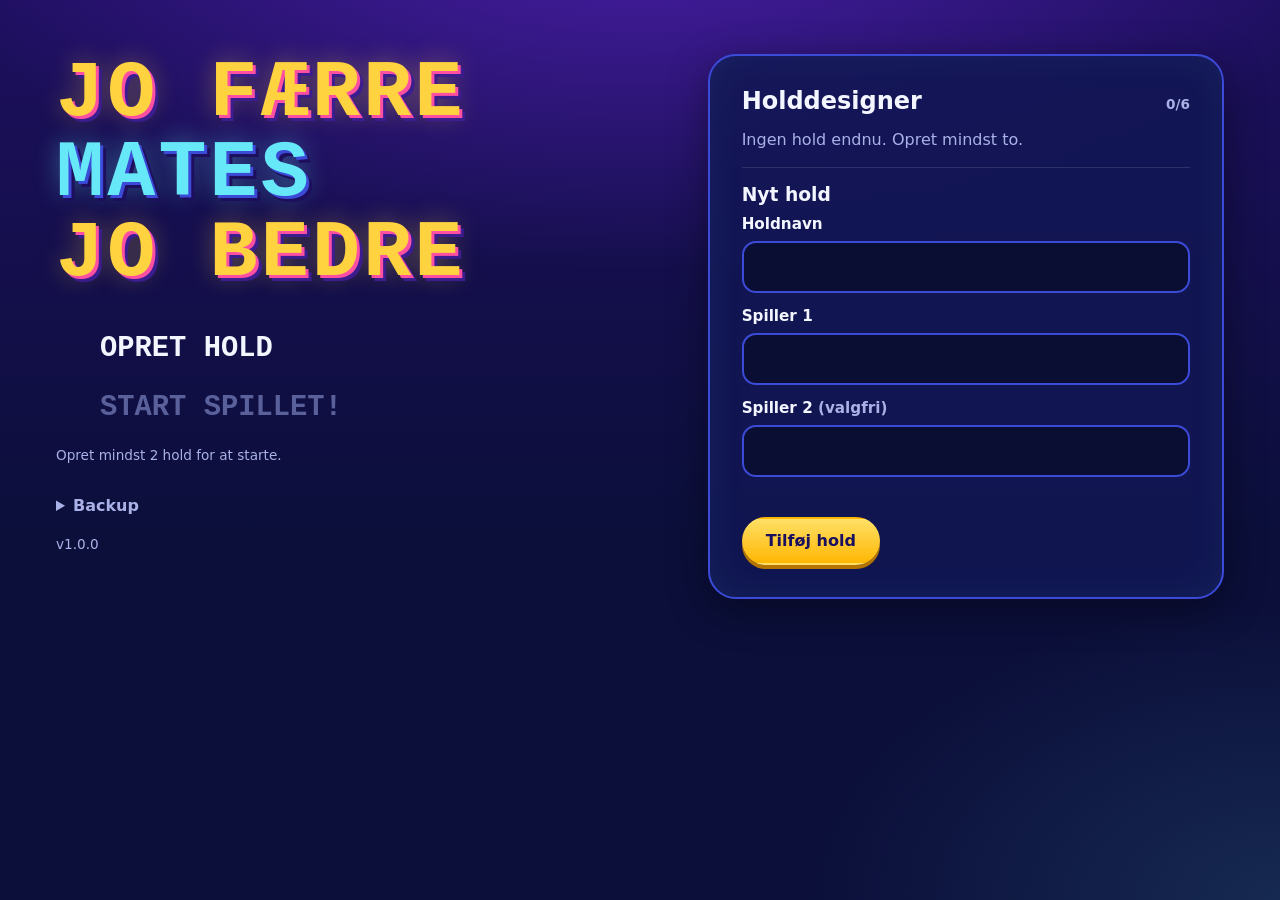
==== index.html @ ad21239d "Fase 3-6: countdown, UI, Head-to-Head og backup-struktur (v1.0.0) - countdown.js: animeret søjle med" ====
<!doctype html>
<html lang="da">
<head>
  <meta charset="utf-8">
  <meta name="viewport" content="width=device-width, initial-scale=1, viewport-fit=cover">
  <meta name="theme-color" content="#0b0f3a">
  <meta name="description" content="Jo Færre Mates jo Bedre — en dansk fan-udgave af Pointless til vennegruppen.">
  <title>Jo Færre Mates jo Bedre</title>
  <link rel="icon" href="data:image/svg+xml,%3Csvg xmlns='http://www.w3.org/2000/svg' viewBox='0 0 64 64'%3E%3Crect x='20' y='4' width='24' height='56' rx='12' fill='%230b0f3a' stroke='%2367e8f9' stroke-width='4'/%3E%3Crect x='26' y='30' width='12' height='4' fill='%2367e8f9'/%3E%3Crect x='26' y='38' width='12' height='4' fill='%2367e8f9'/%3E%3Crect x='26' y='46' width='12' height='4' fill='%2367e8f9'/%3E%3C/svg%3E">
  <link rel="stylesheet" href="css/style.css">
</head>
<body>
  <main id="app">
    <noscript><p class="fatal">Spillet kræver JavaScript.</p></noscript>
  </main>

  <!-- Fast rækkefølge, ét globalt namespace (window.JFM). Ingen ES modules, så filen virker via file://. -->
  <script src="data/questions.js"></script>
  <script src="js/matcher.js"></script>
  <script src="js/game-engine.js"></script>
  <script src="js/store.js"></script>
  <script src="js/countdown.js"></script>
  <script src="js/screens.js"></script>
  <script src="js/app.js"></script>
</body>
</html>
---- css/style.css ----
/* Jo Færre Mates jo Bedre — retro-arkade inspireret af Pointless-studiet */

:root {
  --bg: #0b0f3a;
  --bg-2: #1d0f5e;
  --panel: rgba(18, 22, 84, 0.88);
  --panel-border: #3b4bd8;
  --accent: #67e8f9;
  --gold: #ffd23f;
  --pink: #ff4fa3;
  --danger: #ff3b5c;
  --text: #f4f6ff;
  --muted: #a9b1e6;
  --mono: "Courier New", ui-monospace, "Cascadia Mono", Menlo, monospace;
  --sans: system-ui, -apple-system, "Segoe UI", Roboto, Arial, sans-serif;
  --radius: 28px;
}

* { box-sizing: border-box; }

html { -webkit-text-size-adjust: 100%; }

body {
  margin: 0;
  min-height: 100vh;
  min-height: 100dvh;
  color: var(--text);
  font-family: var(--sans);
  line-height: 1.45;
  background:
    radial-gradient(1200px 600px at 50% -10%, rgba(123, 47, 247, 0.45), transparent 60%),
    radial-gradient(800px 500px at 100% 100%, rgba(103, 232, 249, 0.12), transparent 60%),
    linear-gradient(180deg, var(--bg-2), var(--bg) 60%);
  background-attachment: fixed;
}

h1, h2, h3 { line-height: 1.15; }
h2 { margin: 0 0 12px; }
h3 { margin: 0 0 8px; }
p { margin: 0; }

.muted { color: var(--muted); }
.small { font-size: 0.85rem; }
.row { display: flex; gap: 10px; flex-wrap: wrap; align-items: center; }
.center-row { justify-content: center; }
.big-text { font-size: clamp(1.2rem, 3vw, 1.6rem); }
.fatal { padding: 32px; text-align: center; font-size: 1.2rem; }

.visually-hidden {
  position: absolute !important;
  width: 1px; height: 1px;
  overflow: hidden;
  clip: rect(0 0 0 0);
  white-space: nowrap;
}

:focus-visible { outline: 3px solid var(--gold); outline-offset: 3px; }

/* ---------- Skærme ---------- */

.screen {
  min-height: 100vh;
  min-height: 100dvh;
  max-width: 1200px;
  margin: 0 auto;
  padding: max(16px, env(safe-area-inset-top)) max(16px, env(safe-area-inset-right)) max(16px, env(safe-area-inset-bottom)) max(16px, env(safe-area-inset-left));
  display: flex;
  flex-direction: column;
  gap: 16px;
}

.screen.center {
  justify-content: center;
  align-items: center;
  text-align: center;
  gap: 18px;
}

.panel {
  background: var(--panel);
  border: 2px solid var(--panel-border);
  border-radius: var(--radius);
  padding: clamp(16px, 3vw, 32px);
  box-shadow: 0 10px 40px rgba(0, 0, 0, 0.4), inset 0 0 40px rgba(103, 232, 249, 0.06);
}

/* ---------- Knapper og felter ---------- */

.btn {
  font: 700 1rem var(--sans);
  border-radius: 999px;
  padding: 12px 22px;
  min-height: 48px;
  border: 2px solid transparent;
  cursor: pointer;
  color: var(--text);
  background: transparent;
  transition: transform 0.08s ease, filter 0.15s ease, background 0.15s ease;
  touch-action: manipulation;
}
.btn:hover { filter: brightness(1.1); }
.btn:active { transform: translateY(2px); }
.btn:disabled { opacity: 0.45; cursor: not-allowed; }

.btn-primary {
  background: linear-gradient(180deg, #ffe066, #ffb703);
  color: #1a1060;
  box-shadow: 0 4px 0 #b37400;
}
.btn-primary:active { box-shadow: 0 2px 0 #b37400; }
.btn-ghost { border-color: rgba(255, 255, 255, 0.25); }
.btn-danger { color: #ff9fb1; border-color: rgba(255, 59, 92, 0.5); }
.btn-big { font-size: 1.25rem; padding: 16px 34px; min-height: 60px; }
.btn-small { min-height: 36px; padding: 6px 14px; font-size: 0.9rem; }
.btn-toggle { background: rgba(255, 255, 255, 0.08); border-color: rgba(255, 255, 255, 0.2); }
.btn-toggle.on { background: var(--accent); color: var(--bg); border-color: var(--accent); }

label { display: block; margin-bottom: 12px; font-weight: 600; font-size: 0.95rem; }
label input { margin-top: 6px; }

input {
  width: 100%;
  font: 1.1rem var(--sans);
  padding: 12px 16px;
  min-height: 52px;
  border-radius: 14px;
  border: 2px solid var(--panel-border);
  background: #0a0e33;
  color: var(--text);
}
input:focus { outline: none; border-color: var(--accent); box-shadow: 0 0 0 3px rgba(103, 232, 249, 0.25); }

/* ---------- Startskærm ---------- */

.start {
  display: grid;
  grid-template-columns: 1.2fr 1fr;
  gap: 32px;
  align-items: start;
  padding-top: max(6vh, 16px);
}

.arcade-title {
  margin: 0;
  display: flex;
  flex-direction: column;
  font: 900 clamp(2.4rem, 7vw, 5rem) / 1 var(--mono);
  letter-spacing: 0.04em;
  text-transform: uppercase;
  color: var(--gold);
  text-shadow: 3px 3px 0 var(--pink), 6px 6px 0 #3b1d8f, 0 0 24px rgba(255, 210, 63, 0.35);
  animation: arcade-blink 1.6s steps(1, end) infinite;
}
.arcade-title span:nth-child(2) { color: var(--accent); text-shadow: 3px 3px 0 #3b4bd8, 6px 6px 0 #1d0f5e, 0 0 24px rgba(103, 232, 249, 0.4); }
.arcade-title.small-title { font-size: clamp(2rem, 6vw, 3.6rem); align-items: center; }

@keyframes arcade-blink {
  0%, 84% { opacity: 1; }
  85%, 100% { opacity: 0.15; }
}

.menu { display: flex; flex-direction: column; gap: 6px; margin: 28px 0 12px; }

.menu-item {
  position: relative;
  background: none;
  border: none;
  color: var(--text);
  font: 900 clamp(1.25rem, 3vw, 1.8rem) var(--mono);
  text-transform: uppercase;
  text-align: left;
  padding: 10px 10px 10px 44px;
  cursor: pointer;
  border-radius: 12px;
}
.menu-item::before {
  content: "▶";
  position: absolute;
  left: 12px;
  color: var(--gold);
  opacity: 0;
}
.menu-item:hover:not(:disabled),
.menu-item:focus-visible { color: var(--gold); outline: none; background: rgba(255, 255, 255, 0.04); }
.menu-item:hover:not(:disabled)::before,
.menu-item:focus-visible::before { opacity: 1; animation: arcade-blink 0.8s steps(1, end) infinite; }
.menu-item:disabled { color: #59609a; cursor: not-allowed; }

.notice {
  margin-top: 12px;
  background: rgba(103, 232, 249, 0.12);
  border: 1px solid var(--accent);
  padding: 8px 12px;
  border-radius: 10px;
}

.backup-tools { margin-top: 28px; }
.backup-tools summary { cursor: pointer; color: var(--muted); font-weight: 600; }
.backup-tools p { margin: 8px 0; }
.version { margin-top: 18px; }

.designer h2 { display: flex; justify-content: space-between; align-items: baseline; }
.team-list { list-style: none; padding: 0; margin: 0 0 16px; display: flex; flex-direction: column; gap: 8px; }
.team-row {
  display: flex;
  justify-content: space-between;
  align-items: center;
  gap: 10px;
  flex-wrap: wrap;
  padding: 10px 14px;
  border-radius: 14px;
  background: rgba(255, 255, 255, 0.05);
}
.team-row.eliminated { opacity: 0.5; }
.team-row-actions { display: flex; gap: 6px; }
.team-form { border-top: 1px solid rgba(255, 255, 255, 0.12); padding-top: 16px; }
.form-error { color: #ff9fb1; font-weight: 700; min-height: 1.2em; margin-bottom: 8px; }

/* ---------- Spilskærm ---------- */

.topbar { display: flex; align-items: center; justify-content: space-between; gap: 12px; }
.topbar-label {
  flex: 1;
  text-align: center;
  font: 900 1rem var(--mono);
  letter-spacing: 0.08em;
  text-transform: uppercase;
  color: var(--accent);
}
.topbar-brand { font: 900 1rem var(--mono); color: var(--gold); }

.game-main {
  display: grid;
  grid-template-columns: 130px 1fr;
  gap: 20px;
  flex: 1;
}
.game-main.no-cd { grid-template-columns: 1fr; }

.game-panel { display: flex; flex-direction: column; gap: 14px; justify-content: center; }
.no-cd .game-panel > p { text-align: center; max-width: 62ch; margin: 0 auto; }

.q-pill {
  align-self: center;
  text-align: center;
  padding: 10px 26px;
  border-radius: 999px;
  border: 2px solid rgba(255, 255, 255, 0.4);
  background: linear-gradient(90deg, #7b2ff7, #3b4bd8);
  font: 900 clamp(1rem, 2.4vw, 1.5rem) var(--mono);
  letter-spacing: 0.04em;
  box-shadow: 0 6px 20px rgba(123, 47, 247, 0.4);
}
.q-instruction { text-align: center; font-size: clamp(1rem, 2vw, 1.25rem); color: #dfe4ff; max-width: 62ch; margin: 0 auto; }
.turn-label { text-align: center; color: var(--muted); }
.turn-label strong { color: var(--text); }

.answer-form { display: flex; gap: 12px; }
.answer-form input { flex: 1; font-size: 1.25rem; min-height: 60px; }

.feedback {
  background: rgba(255, 210, 63, 0.15);
  border: 2px solid var(--gold);
  color: var(--gold);
  padding: 10px 16px;
  border-radius: 12px;
  font-weight: 700;
  text-align: center;
  animation: shake 0.35s;
}

.small-heading { font-size: 0.85rem; letter-spacing: 0.1em; text-transform: uppercase; color: var(--muted); margin: 8px 0 4px; }

.chips { list-style: none; display: flex; flex-wrap: wrap; gap: 8px; padding: 0; margin: 0; }
.chip {
  display: inline-block;
  background: rgba(103, 232, 249, 0.12);
  border: 1px solid rgba(103, 232, 249, 0.4);
  border-radius: 999px;
  padding: 4px 12px;
  font-size: 0.9rem;
}
.chip b { color: var(--accent); }
.chip-wrong { border-color: rgba(255, 59, 92, 0.6); background: rgba(255, 59, 92, 0.1); }
.chip-wrong b { color: var(--danger); }

/* Reveal og resultater */
.reveal-body { display: flex; flex-direction: column; gap: 10px; align-items: center; text-align: center; min-height: 160px; justify-content: center; }
.result-waiting { font-size: 1.4rem; }
.result { font: 900 clamp(2rem, 6vw, 3.5rem) / 1.1 var(--mono); color: var(--accent); text-align: center; }
.result-pointless { color: var(--gold); text-shadow: 3px 3px 0 var(--pink); animation: arcade-blink 0.6s steps(1, end) infinite; }
.result-wrong { color: var(--danger); }
.result-answer { font-size: 1.5rem; font-weight: 800; text-align: center; }
.game-panel > .btn, .reveal-body .btn { align-self: center; margin-top: 8px; }

/* Podier */
.podiums {
  list-style: none;
  display: grid;
  grid-template-columns: repeat(auto-fit, minmax(140px, 1fr));
  gap: 12px;
  padding: 0;
  margin: 0;
}
.podium {
  display: flex;
  flex-direction: column;
  align-items: center;
  gap: 2px;
  padding: 12px;
  text-align: center;
  border-radius: 18px 18px 6px 6px;
  border: 2px solid #4b3bd8;
  background: linear-gradient(180deg, #2a1a7a, #160f4d);
  transition: transform 0.2s ease, box-shadow 0.2s ease, opacity 0.2s ease;
}
.podium.active { border-color: var(--gold); box-shadow: 0 0 0 3px rgba(255, 210, 63, 0.35), 0 0 24px rgba(255, 210, 63, 0.35); transform: translateY(-4px); }
.podium.eliminated { opacity: 0.35; filter: grayscale(0.8); }
.podium.out { opacity: 1; filter: none; border-color: var(--danger); animation: shake 0.5s 2; }
.podium-name { font-weight: 800; word-break: break-word; }
.podium-players { font-size: 0.8rem; color: var(--muted); }
.podium-score { font: 900 2rem / 1.1 var(--mono); color: var(--accent); }
.podium-extra { font-size: 0.8rem; color: var(--gold); }
.podium-dots { display: flex; gap: 6px; margin-top: 4px; }
.dot { width: 14px; height: 14px; border-radius: 50%; border: 2px solid var(--gold); }
.dot.on { background: var(--gold); box-shadow: 0 0 10px var(--gold); }

/* Rundeintro */
.round-intro { display: flex; flex-direction: column; gap: 16px; margin: auto 0; }
.round-intro > .btn { align-self: center; }
.round-title {
  margin: 0;
  text-align: center;
  font: 900 clamp(2rem, 7vw, 4rem) var(--mono);
  color: var(--gold);
  text-shadow: 4px 4px 0 var(--pink);
}
.order-list { list-style: none; padding: 0; margin: 0; display: flex; flex-direction: column; gap: 10px; }
.order-row {
  display: flex;
  align-items: center;
  gap: 14px;
  flex-wrap: wrap;
  padding: 12px 16px;
  border-radius: 16px;
  background: rgba(255, 255, 255, 0.05);
}
.order-num {
  display: grid;
  place-items: center;
  width: 36px;
  height: 36px;
  flex: none;
  border-radius: 50%;
  background: var(--accent);
  color: var(--bg);
  font: 900 1.1rem var(--mono);
}
.order-team { flex: 1; display: flex; flex-direction: column; min-width: 120px; }
.choice { display: flex; gap: 8px; flex-wrap: wrap; }

/* Overlevering */
.handoff { background: radial-gradient(600px 400px at 50% 40%, rgba(255, 210, 63, 0.12), transparent 70%); }
.handoff-kicker, .intro-kicker { text-transform: uppercase; letter-spacing: 0.2em; color: var(--muted); font-weight: 700; }
.handoff-team {
  margin: 0;
  font: 900 clamp(2.4rem, 9vw, 5rem) / 1.05 var(--mono);
  color: var(--gold);
  text-shadow: 4px 4px 0 var(--pink);
  word-break: break-word;
}
.handoff-player { font-size: clamp(1.5rem, 5vw, 2.4rem); font-weight: 800; }

/* Opsummering */
.table-wrap { overflow-x: auto; }
.summary-table { width: 100%; border-collapse: collapse; }
.summary-table th, .summary-table td { padding: 8px 10px; text-align: left; border-bottom: 1px solid rgba(255, 255, 255, 0.1); vertical-align: middle; }
.summary-table td .chip { margin: 2px 0; }
.summary-table .num { text-align: right; font: 900 1.3rem var(--mono); color: var(--accent); }
.summary-cols { display: grid; grid-template-columns: 1fr 1fr; gap: 20px; }
.answer-list { margin: 0; padding-left: 1.3em; }
.answer-list li { margin: 2px 0; }
.answer-list b { color: var(--accent); }
.pointless-list { list-style: none; padding: 0; display: flex; flex-wrap: wrap; gap: 6px; }
.pointless-list li { background: rgba(255, 210, 63, 0.12); border: 1px solid rgba(255, 210, 63, 0.5); border-radius: 999px; padding: 2px 10px; }
.pointless-list li.muted { background: none; border: none; }

/* Head-to-Head */
.versus { display: flex; justify-content: center; align-items: center; gap: 18px; flex-wrap: wrap; font: 900 clamp(1.4rem, 4vw, 2.2rem) var(--mono); color: var(--accent); }
.versus .vs { color: var(--pink); font-size: 0.8em; }

/* Intro */
.intro-teams { list-style: none; padding: 0; margin: 0; display: flex; flex-wrap: wrap; justify-content: center; gap: 10px; }
.intro-team {
  padding: 8px 18px;
  border-radius: 999px;
  background: rgba(103, 232, 249, 0.12);
  border: 2px solid var(--accent);
  font-weight: 800;
  opacity: 0;
  animation: pop-in 0.45s ease forwards;
}
.intro .btn-primary { opacity: 0; animation: fade-up 0.5s ease forwards; }

/* Vinder */
.winner { position: relative; overflow: hidden; }
.winner-name {
  margin: 0;
  font: 900 clamp(2.5rem, 10vw, 6rem) / 1 var(--mono);
  color: var(--gold);
  text-shadow: 4px 4px 0 var(--pink), 8px 8px 0 #3b1d8f;
  animation: arcade-blink 1.2s steps(1, end) infinite;
  word-break: break-word;
}
.confetti { position: absolute; inset: 0; pointer-events: none; }
.confetti i {
  position: absolute;
  top: -20px;
  width: 10px;
  height: 16px;
  background: var(--gold);
  animation: fall 3.2s linear infinite;
}
.confetti i:nth-child(3n) { background: var(--accent); }
.confetti i:nth-child(3n+1) { background: var(--pink); }

/* ---------- Countdown-søjle ---------- */

.countdown-wrap { display: flex; justify-content: center; min-height: 440px; }

.cd { --level: 100; position: relative; width: 100%; max-width: 120px; min-height: 320px; display: flex; flex-direction: column; }
.cd-track {
  position: relative;
  flex: 1;
  border-radius: 60px;
  border: 4px solid #8fb8ff;
  background: linear-gradient(180deg, #0a1440, #060a2a);
  box-shadow: 0 0 24px rgba(103, 232, 249, 0.35), inset 0 0 20px rgba(0, 0, 0, 0.6);
  overflow: hidden;
}
.cd-stripes {
  position: absolute;
  inset: 22px 16px;
  display: flex;
  flex-direction: column;
  gap: 3px;
}
.cd-stripe {
  flex: 1;
  border-radius: 3px;
  background: linear-gradient(90deg, #3b82f6, #67e8f9 50%, #3b82f6);
  box-shadow: 0 0 6px rgba(103, 232, 249, 0.5);
  transition: opacity 0.08s linear;
}
.cd-stripe.off { opacity: 0.07; box-shadow: none; }

.cd-level {
  position: absolute;
  left: 0;
  right: 0;
  bottom: calc(22px + (100% - 44px) * var(--level) / 100);
  transform: translateY(50%);
  display: flex;
  justify-content: center;
  pointer-events: none;
}
.cd-number {
  min-width: 64px;
  text-align: center;
  padding: 4px 10px;
  border-radius: 999px;
  background: #fff;
  color: var(--bg);
  font: 900 1.6rem / 1.1 var(--mono);
  box-shadow: 0 0 16px rgba(255, 255, 255, 0.7);
}

.cd-overlay { position: absolute; inset: 0; display: none; place-items: center; pointer-events: none; }
.cd-cross { font: 900 5rem / 1 var(--sans); color: var(--danger); text-shadow: 0 0 20px rgba(255, 59, 92, 0.9); }
.cd-pointless {
  writing-mode: vertical-rl;
  transform: rotate(180deg);
  font: 900 2rem var(--mono);
  color: var(--gold);
  text-shadow: 2px 2px 0 var(--pink);
  letter-spacing: 0.1em;
  animation: arcade-blink 0.6s steps(1, end) infinite;
}
.cd.is-wrong .cd-cross { display: grid; }
.cd.is-wrong .cd-stripe { background: linear-gradient(90deg, #9f1239, var(--danger) 50%, #9f1239); box-shadow: 0 0 6px rgba(255, 59, 92, 0.5); }
.cd.is-wrong .cd-track { border-color: var(--danger); }
.cd.is-pointless .cd-pointless { display: grid; }
.cd.is-pointless .cd-level { display: none; }
.cd.is-pointless .cd-track { border-color: var(--gold); box-shadow: 0 0 32px rgba(255, 210, 63, 0.6); }

/* ---------- Animationer ---------- */

@keyframes shake {
  0%, 100% { transform: translateX(0); }
  25% { transform: translateX(-6px); }
  75% { transform: translateX(6px); }
}
@keyframes pop-in {
  from { opacity: 0; transform: scale(0.6); }
  to { opacity: 1; transform: scale(1); }
}
@keyframes fade-up {
  from { opacity: 0; transform: translateY(12px); }
  to { opacity: 1; transform: translateY(0); }
}
@keyframes fall {
  0% { transform: translateY(0) rotate(0deg); }
  100% { transform: translateY(110vh) rotate(540deg); }
}

@media (prefers-reduced-motion: reduce) {
  *, *::before, *::after { animation-duration: 0.01ms !important; animation-iteration-count: 1 !important; }
  .intro-team, .intro .btn-primary { opacity: 1; }
  .confetti { display: none; }
}

/* ---------- Responsivt ---------- */

@media (max-width: 860px) {
  .start { grid-template-columns: 1fr; gap: 20px; padding-top: 16px; }
  .arcade-title { align-items: center; text-align: center; }
  .menu { align-items: center; }
  .start-main { text-align: center; }
  .start-main .row { justify-content: center; }
}

@media (max-width: 720px) {
  .game-main { grid-template-columns: 1fr; gap: 14px; }
  .countdown-wrap { min-height: 0; height: 220px; }
  .cd { min-height: 0; max-width: 92px; }
  .cd-number { font-size: 1.2rem; min-width: 48px; padding: 2px 6px; }
  .cd-stripes { inset: 16px 12px; gap: 2px; }
  .cd-pointless { font-size: 1.3rem; }
  .cd-cross { font-size: 3.4rem; }
  /* På svarskærmen kommer inputfeltet først, så tastaturet ikke skjuler det */
  .phase-answering .game-panel { order: -1; }
  .answer-form { flex-direction: column; }
  .answer-form .btn { width: 100%; }
  .podiums { grid-template-columns: repeat(2, 1fr); gap: 8px; }
  .podium { padding: 8px; }
  .podium-score { font-size: 1.5rem; }
  .summary-cols { grid-template-columns: 1fr; }
  .topbar-brand { display: none; }
  .btn-big { width: 100%; max-width: 420px; }
}
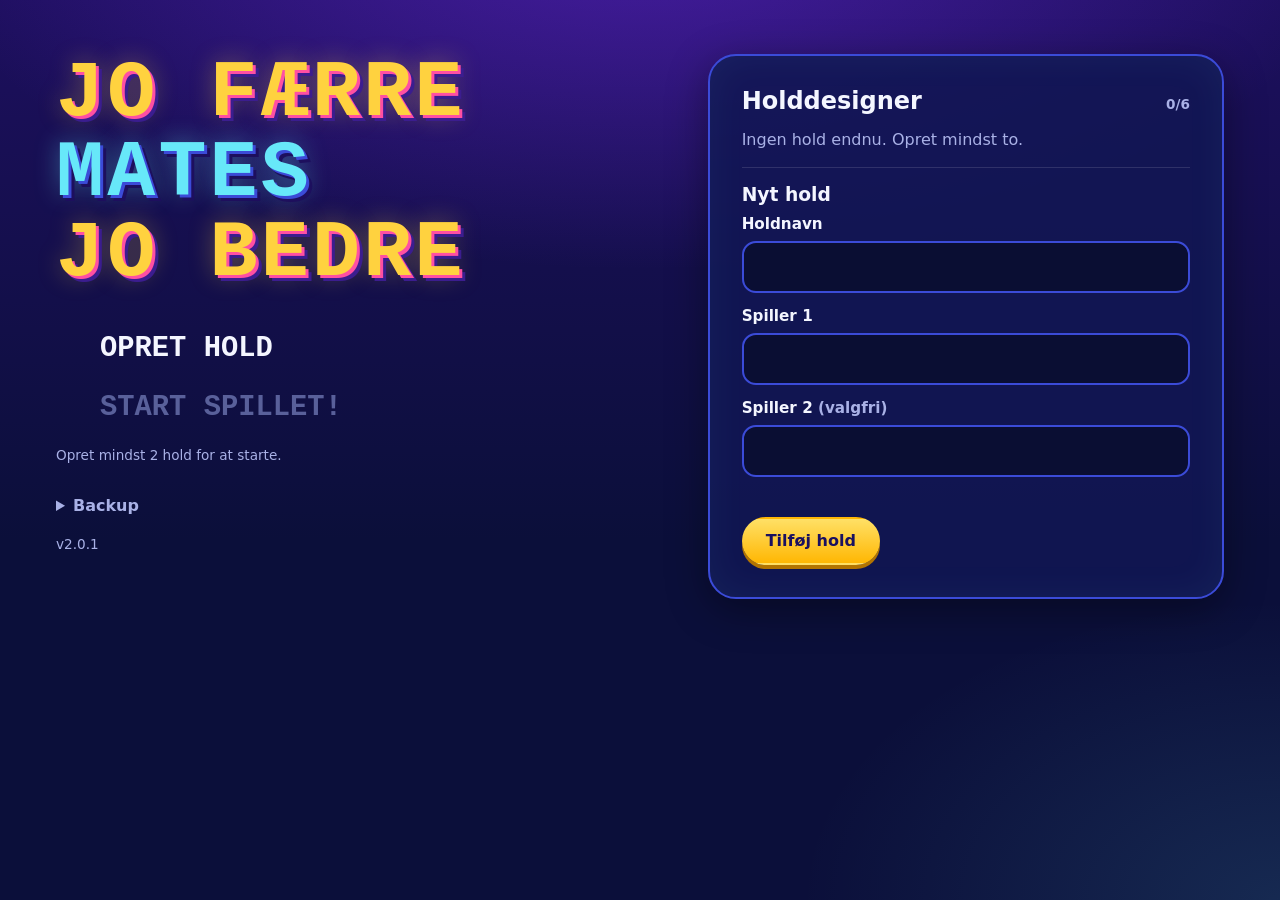
==== commit 4ec725cd: "v2.0.1: cache-busting så browsere altid henter den nyeste version - Alle css/js i index.html hentes " ====
--- a/index.html
+++ b/index.html
@@ -7,7 +7,9 @@
   <meta name="description" content="Jo Færre Mates jo Bedre — en dansk fan-udgave af Pointless til vennegruppen.">
   <title>Jo Færre Mates jo Bedre</title>
   <link rel="icon" href="data:image/svg+xml,%3Csvg xmlns='http://www.w3.org/2000/svg' viewBox='0 0 64 64'%3E%3Crect x='20' y='4' width='24' height='56' rx='12' fill='%230b0f3a' stroke='%2367e8f9' stroke-width='4'/%3E%3Crect x='26' y='30' width='12' height='4' fill='%2367e8f9'/%3E%3Crect x='26' y='38' width='12' height='4' fill='%2367e8f9'/%3E%3Crect x='26' y='46' width='12' height='4' fill='%2367e8f9'/%3E%3C/svg%3E">
-  <link rel="stylesheet" href="css/style.css">
+  <!-- ?v= skal matche JFM.APP_VERSION i js/app.js. Nyt versionsnummer tvinger browsere til at hente nye filer
+       i stedet for gamle fra cachen (GitHub Pages cacher i 10 min). Tjekkes af scripts/run-tests.js. -->
+  <link rel="stylesheet" href="css/style.css?v=2.0.1">
 </head>
 <body>
   <main id="app">
@@ -15,12 +17,12 @@
   </main>
 
   <!-- Fast rækkefølge, ét globalt namespace (window.JFM). Ingen ES modules, så filen virker via file://. -->
-  <script src="data/questions.js"></script>
-  <script src="js/matcher.js"></script>
-  <script src="js/game-engine.js"></script>
-  <script src="js/store.js"></script>
-  <script src="js/countdown.js"></script>
-  <script src="js/screens.js"></script>
-  <script src="js/app.js"></script>
+  <script src="data/questions.js?v=2.0.1"></script>
+  <script src="js/matcher.js?v=2.0.1"></script>
+  <script src="js/game-engine.js?v=2.0.1"></script>
+  <script src="js/store.js?v=2.0.1"></script>
+  <script src="js/countdown.js?v=2.0.1"></script>
+  <script src="js/screens.js?v=2.0.1"></script>
+  <script src="js/app.js?v=2.0.1"></script>
 </body>
 </html>
--- a/css/style.css
+++ b/css/style.css
@@ -255,8 +255,42 @@
 .turn-label { text-align: center; color: var(--muted); }
 .turn-label strong { color: var(--text); }
 
-.answer-form { display: flex; gap: 12px; }
+.answer-form { display: flex; gap: 12px; align-items: flex-end; }
+.answer-form-multi { flex-direction: column; align-items: stretch; }
+.answer-form-multi > .btn { align-self: center; }
+.answer-fields { flex: 1; display: flex; flex-direction: column; gap: 10px; }
+.answer-field { display: flex; align-items: center; gap: 10px; }
 .answer-form input { flex: 1; font-size: 1.25rem; min-height: 60px; }
+.answer-form input.invalid { border-color: var(--gold); box-shadow: 0 0 0 3px rgba(255, 210, 63, 0.3); }
+.answer-num {
+  display: grid;
+  place-items: center;
+  width: 36px;
+  height: 36px;
+  flex: none;
+  border-radius: 50%;
+  background: var(--accent);
+  color: var(--bg);
+  font: 900 1.1rem var(--mono);
+}
+.answer-hint { text-align: center; }
+
+.reveal-list { list-style: none; padding: 0; margin: 0 auto; width: 100%; max-width: 420px; display: flex; flex-direction: column; gap: 6px; }
+.reveal-list li {
+  display: flex;
+  justify-content: space-between;
+  gap: 12px;
+  padding: 8px 14px;
+  border-radius: 12px;
+  background: rgba(255, 255, 255, 0.05);
+  border: 1px solid rgba(255, 255, 255, 0.1);
+}
+.reveal-list li.current { border-color: var(--gold); background: rgba(255, 210, 63, 0.1); }
+.reveal-list .reveal-score { font: 900 1.1rem var(--mono); color: var(--accent); }
+.reveal-list li.miss .reveal-score { color: var(--danger); }
+.reveal-list li.pointless .reveal-score { color: var(--gold); }
+.turn-total { font-size: 1.2rem; }
+.turn-total strong { color: var(--accent); }
 
 .feedback {
   background: rgba(255, 210, 63, 0.15);
@@ -315,15 +349,50 @@
   transition: transform 0.2s ease, box-shadow 0.2s ease, opacity 0.2s ease;
 }
 .podium.active { border-color: var(--gold); box-shadow: 0 0 0 3px rgba(255, 210, 63, 0.35), 0 0 24px rgba(255, 210, 63, 0.35); transform: translateY(-4px); }
-.podium.eliminated { opacity: 0.35; filter: grayscale(0.8); }
-.podium.out { opacity: 1; filter: none; border-color: var(--danger); animation: shake 0.5s 2; }
 .podium-name { font-weight: 800; word-break: break-word; }
 .podium-players { font-size: 0.8rem; color: var(--muted); }
 .podium-score { font: 900 2rem / 1.1 var(--mono); color: var(--accent); }
 .podium-extra { font-size: 0.8rem; color: var(--gold); }
-.podium-dots { display: flex; gap: 6px; margin-top: 4px; }
-.dot { width: 14px; height: 14px; border-radius: 50%; border: 2px solid var(--gold); }
-.dot.on { background: var(--gold); box-shadow: 0 0 10px var(--gold); }
+.podium-bar, .sb-bar {
+  display: block;
+  height: 6px;
+  border-radius: 999px;
+  background: rgba(255, 255, 255, 0.12);
+  overflow: hidden;
+}
+.podium-bar { width: 100%; margin-top: 6px; }
+.podium-bar > span, .sb-bar > span {
+  display: block;
+  height: 100%;
+  border-radius: inherit;
+  background: linear-gradient(90deg, var(--accent), var(--gold));
+  transition: width 0.6s ease;
+}
+.podium.danger .podium-bar > span, .sb-row.danger .sb-bar > span { background: linear-gradient(90deg, var(--gold), var(--danger)); }
+.podium.danger .podium-score { color: var(--gold); }
+
+/* Pointtavle (stilling) */
+.scoreboard { list-style: none; padding: 0; margin: 0; display: flex; flex-direction: column; gap: 6px; }
+.sb-row {
+  display: grid;
+  grid-template-columns: 28px minmax(80px, 1.2fr) 2fr auto auto;
+  align-items: center;
+  gap: 10px;
+  padding: 8px 12px;
+  border-radius: 12px;
+  background: rgba(255, 255, 255, 0.05);
+}
+.sb-rank { font: 900 1rem var(--mono); color: var(--muted); text-align: center; }
+.sb-name { font-weight: 800; overflow: hidden; text-overflow: ellipsis; white-space: nowrap; }
+.sb-total { font: 900 1.2rem var(--mono); color: var(--accent); text-align: right; min-width: 3.5ch; }
+.sb-delta { font-size: 0.85rem; color: var(--gold); min-width: 3.5ch; text-align: right; }
+.sb-row.winner { border: 2px solid var(--gold); }
+.sb-row.loser { border: 2px solid var(--danger); }
+.sb-row.loser .sb-total { color: var(--danger); }
+.summary-table .num.total { color: var(--gold); }
+.final-board { width: 100%; max-width: 560px; text-align: left; }
+.final-board .sb-row { grid-template-columns: 28px minmax(140px, 1.6fr) 1fr auto; }
+.loser-line { color: #ff9fb1; }
 
 /* Rundeintro */
 .round-intro { display: flex; flex-direction: column; gap: 16px; margin: auto 0; }
@@ -384,10 +453,6 @@
 .pointless-list { list-style: none; padding: 0; display: flex; flex-wrap: wrap; gap: 6px; }
 .pointless-list li { background: rgba(255, 210, 63, 0.12); border: 1px solid rgba(255, 210, 63, 0.5); border-radius: 999px; padding: 2px 10px; }
 .pointless-list li.muted { background: none; border: none; }
-
-/* Head-to-Head */
-.versus { display: flex; justify-content: center; align-items: center; gap: 18px; flex-wrap: wrap; font: 900 clamp(1.4rem, 4vw, 2.2rem) var(--mono); color: var(--accent); }
-.versus .vs { color: var(--pink); font-size: 0.8em; }
 
 /* Intro */
 .intro-teams { list-style: none; padding: 0; margin: 0; display: flex; flex-wrap: wrap; justify-content: center; gap: 10px; }
@@ -545,6 +610,8 @@
   .podium { padding: 8px; }
   .podium-score { font-size: 1.5rem; }
   .summary-cols { grid-template-columns: 1fr; }
+  .sb-row { grid-template-columns: 24px 1fr 1fr auto; gap: 8px; }
+  .sb-delta { display: none; }
   .topbar-brand { display: none; }
   .btn-big { width: 100%; max-width: 420px; }
 }
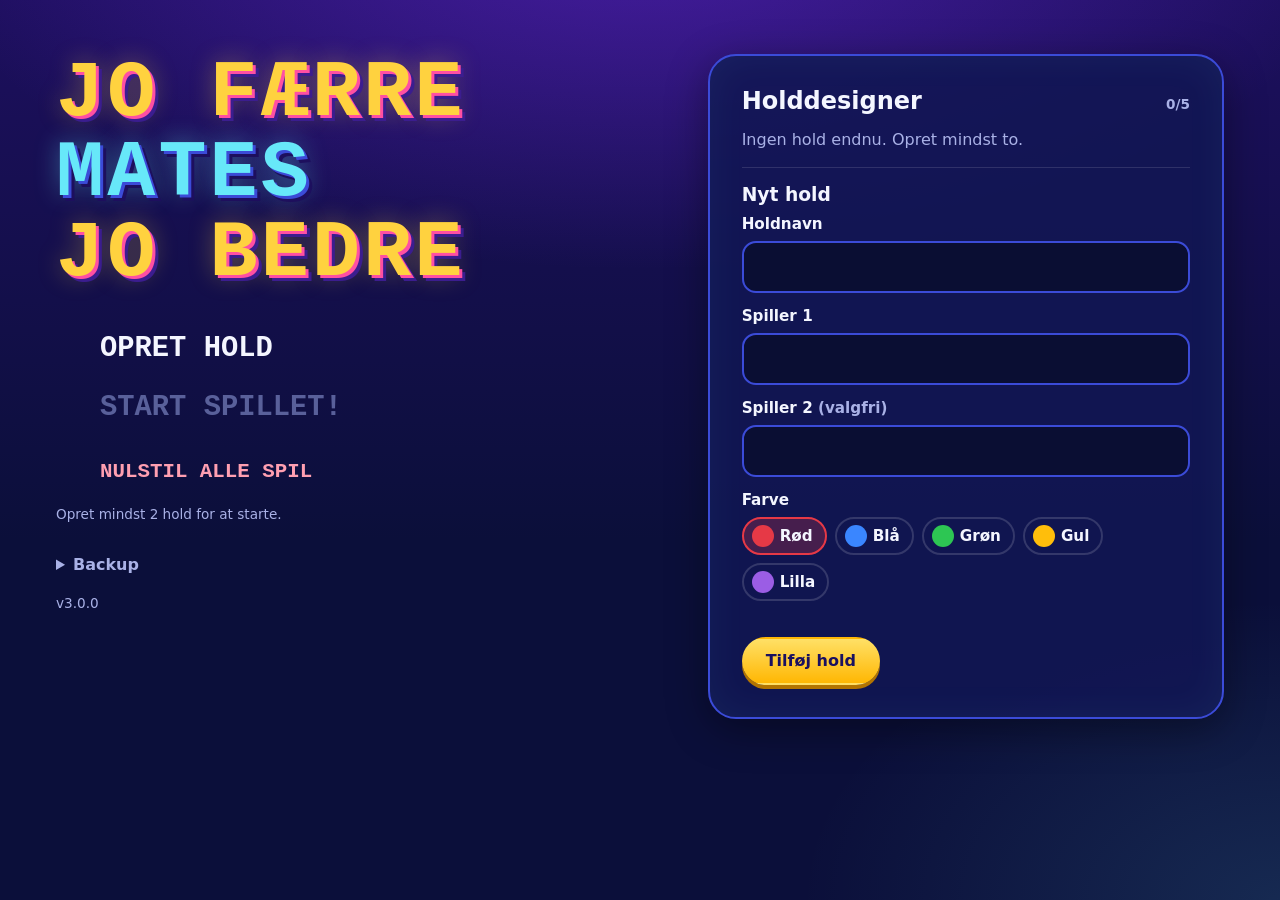
==== commit cde8bf29: "v3.0.0: Anagrammer, Sammenhæng, rundeplan, holdfarver og sessionshistorik Rettelser fra RETTELSER 16" ====
--- a/index.html
+++ b/index.html
@@ -9,7 +9,7 @@
   <link rel="icon" href="data:image/svg+xml,%3Csvg xmlns='http://www.w3.org/2000/svg' viewBox='0 0 64 64'%3E%3Crect x='20' y='4' width='24' height='56' rx='12' fill='%230b0f3a' stroke='%2367e8f9' stroke-width='4'/%3E%3Crect x='26' y='30' width='12' height='4' fill='%2367e8f9'/%3E%3Crect x='26' y='38' width='12' height='4' fill='%2367e8f9'/%3E%3Crect x='26' y='46' width='12' height='4' fill='%2367e8f9'/%3E%3C/svg%3E">
   <!-- ?v= skal matche JFM.APP_VERSION i js/app.js. Nyt versionsnummer tvinger browsere til at hente nye filer
        i stedet for gamle fra cachen (GitHub Pages cacher i 10 min). Tjekkes af scripts/run-tests.js. -->
-  <link rel="stylesheet" href="css/style.css?v=2.0.1">
+  <link rel="stylesheet" href="css/style.css?v=3.0.0">
 </head>
 <body>
   <main id="app">
@@ -17,12 +17,15 @@
   </main>
 
   <!-- Fast rækkefølge, ét globalt namespace (window.JFM). Ingen ES modules, så filen virker via file://. -->
-  <script src="data/questions.js?v=2.0.1"></script>
-  <script src="js/matcher.js?v=2.0.1"></script>
-  <script src="js/game-engine.js?v=2.0.1"></script>
-  <script src="js/store.js?v=2.0.1"></script>
-  <script src="js/countdown.js?v=2.0.1"></script>
-  <script src="js/screens.js?v=2.0.1"></script>
-  <script src="js/app.js?v=2.0.1"></script>
+  <script src="data/questions.js?v=3.0.0"></script>
+  <script src="data/anagrams.js?v=3.0.0"></script>
+  <script src="data/connections.js?v=3.0.0"></script>
+  <script src="js/matcher.js?v=3.0.0"></script>
+  <script src="js/game-engine.js?v=3.0.0"></script>
+  <script src="js/store.js?v=3.0.0"></script>
+  <script src="js/countdown.js?v=3.0.0"></script>
+  <script src="js/timer.js?v=3.0.0"></script>
+  <script src="js/screens.js?v=3.0.0"></script>
+  <script src="js/app.js?v=3.0.0"></script>
 </body>
 </html>
--- a/css/style.css
+++ b/css/style.css
@@ -583,6 +583,169 @@
   .intro-team, .intro .btn-primary { opacity: 1; }
   .confetti { display: none; }
 }
+
+/* ---------- Holdfarver (v3) ---------- */
+/* Hvert holdelement får --team (farven) og --team-ink (tekstfarve på farven) som inline-variabler. */
+
+.podium {
+  border-color: var(--team, #4b3bd8);
+  background: linear-gradient(180deg, color-mix(in srgb, var(--team, #2a1a7a) 34%, #160f4d), #160f4d);
+}
+.podium.active {
+  border-color: var(--team, var(--gold));
+  border-width: 3px;
+  transform: translateY(-4px);
+  animation: team-glow 1.4s ease-in-out infinite;
+}
+.podium.inactive { opacity: 0.5; filter: saturate(0.7); }
+@keyframes team-glow {
+  0%, 100% { box-shadow: 0 0 0 3px color-mix(in srgb, var(--team) 45%, transparent), 0 0 18px color-mix(in srgb, var(--team) 55%, transparent); }
+  50% { box-shadow: 0 0 0 5px color-mix(in srgb, var(--team) 70%, transparent), 0 0 34px var(--team); }
+}
+.podium-star { font: 800 0.8rem var(--mono); color: var(--gold); letter-spacing: 0.04em; }
+
+.team-dot {
+  display: inline-block;
+  width: 12px;
+  height: 12px;
+  margin-right: 8px;
+  border-radius: 50%;
+  background: var(--team);
+  vertical-align: baseline;
+  box-shadow: 0 0 6px var(--team);
+}
+.team-row { border-left: 6px solid var(--team, transparent); }
+.sb-row { border-left: 5px solid var(--team, transparent); }
+.order-row { border-left: 6px solid var(--team, transparent); }
+.intro-team { border-color: var(--team, var(--accent)); background: color-mix(in srgb, var(--team, #67e8f9) 22%, transparent); }
+
+/* Farvet bjælke øverst på svarskærmen */
+.team-bar {
+  display: flex;
+  align-items: baseline;
+  justify-content: center;
+  flex-wrap: wrap;
+  gap: 4px 14px;
+  margin: calc(-1 * clamp(16px, 3vw, 32px)) calc(-1 * clamp(16px, 3vw, 32px)) 0;
+  padding: 12px 20px;
+  border-radius: calc(var(--radius) - 2px) calc(var(--radius) - 2px) 0 0;
+  background: var(--team);
+  color: var(--team-ink);
+}
+/* Bjælken sidder fast øverst; resten af panelet centreres under den */
+.game-panel:has(> .team-bar) { justify-content: flex-start; }
+.game-panel > .team-bar + * { margin-top: auto; }
+.game-panel:has(> .team-bar) > :last-child { margin-bottom: auto; }
+.team-bar-name { font: 900 clamp(1.2rem, 3vw, 1.6rem) var(--mono); text-transform: uppercase; letter-spacing: 0.04em; }
+.team-bar-sub { font-weight: 700; opacity: 0.9; }
+
+/* Overleveringsskærm i holdets farve */
+.handoff {
+  max-width: none;
+  background: var(--team);
+  color: var(--team-ink);
+}
+.handoff .handoff-kicker, .handoff .handoff-meta, .handoff .handoff-note { color: var(--team-ink); opacity: 0.85; font-weight: 700; }
+.handoff .handoff-team { color: var(--team-ink); text-shadow: 3px 3px 0 rgba(0, 0, 0, 0.25); }
+.handoff .btn-ghost { color: var(--team-ink); border-color: color-mix(in srgb, var(--team-ink) 45%, transparent); }
+.handoff .btn-primary { background: #0b0f3a; color: #fff; box-shadow: 0 4px 0 rgba(0, 0, 0, 0.35); }
+
+/* Reveal-panelet får en kant i holdets farve */
+.game-panel[data-team-panel] { border-color: var(--team); }
+
+/* Chips i holdets farve (svarlister og historik) */
+.chip-team {
+  border-color: var(--team);
+  background: color-mix(in srgb, var(--team) 22%, transparent);
+}
+.chip-team b { color: var(--text); }
+.chip-team.chip-wrong { border-style: dashed; background: color-mix(in srgb, var(--team) 10%, transparent); }
+.chip-team.chip-wrong b { color: var(--danger); }
+
+/* Svar fra tidligere spil: højst 3 linjer, ellers intern scroll */
+.history-box {
+  border: 1px dashed rgba(255, 255, 255, 0.25);
+  border-radius: 14px;
+  padding: 6px 12px 8px;
+}
+.history-box .small-heading { margin: 0 0 6px; }
+.history-chips { gap: 6px; max-height: calc(3 * 2.1em); overflow-y: auto; }
+.history-chips .chip { font-size: 0.85rem; padding: 2px 10px; line-height: 1.6; }
+
+.swap-btn { align-self: center; }
+
+/* Farvevælger i holddesigneren */
+.color-picker { border: none; padding: 0; margin: 0 0 8px; }
+.color-picker legend { font-weight: 600; font-size: 0.95rem; margin-bottom: 6px; padding: 0; }
+.swatches { display: flex; flex-wrap: wrap; gap: 8px; }
+.swatch { position: relative; display: flex; align-items: center; gap: 6px; margin: 0; padding: 6px 12px 6px 8px; border-radius: 999px; border: 2px solid rgba(255, 255, 255, 0.15); cursor: pointer; font-weight: 700; }
+.swatch input { position: absolute; opacity: 0; width: 1px; height: 1px; margin: 0; min-height: 0; }
+.swatch-dot { width: 22px; height: 22px; border-radius: 50%; background: var(--team); }
+.swatch:has(input:checked) { border-color: var(--team); background: color-mix(in srgb, var(--team) 25%, transparent); }
+.swatch:has(input:focus-visible) { outline: 3px solid var(--gold); outline-offset: 2px; }
+.swatch.taken { opacity: 0.3; cursor: not-allowed; text-decoration: line-through; }
+.max-teams { font-weight: 700; }
+
+/* Nulstil-dialog */
+.menu-item-danger { color: #ff9fb1; font-size: clamp(1rem, 2.2vw, 1.3rem); margin-top: 10px; }
+.modal-backdrop {
+  position: fixed;
+  inset: 0;
+  z-index: 10;
+  display: grid;
+  place-items: center;
+  padding: 16px;
+  background: rgba(5, 7, 30, 0.75);
+}
+.modal { max-width: 440px; width: 100%; text-align: center; display: flex; flex-direction: column; gap: 16px; }
+.btn-danger-fill { background: linear-gradient(180deg, #ff6b81, var(--danger)); color: #fff; box-shadow: 0 4px 0 #9f1239; }
+
+/* Rundeintro med kategori */
+.round-cat { display: block; font-size: 0.5em; color: var(--accent); text-shadow: 2px 2px 0 #3b1d8f; margin-top: 6px; }
+
+/* Anagram */
+.anagram-letters {
+  text-align: center;
+  font: 900 clamp(2rem, 7vw, 3.6rem) / 1.1 var(--mono);
+  letter-spacing: 0.08em;
+  color: var(--gold);
+  text-shadow: 3px 3px 0 var(--pink);
+  word-break: break-word;
+}
+.timer { display: flex; align-items: center; gap: 12px; }
+.timer-bar { flex: 1; height: 14px; border-radius: 999px; background: rgba(255, 255, 255, 0.12); overflow: hidden; }
+.timer-bar > span { display: block; height: 100%; width: 100%; border-radius: inherit; background: linear-gradient(90deg, var(--accent), var(--gold)); }
+.timer-number { font: 900 2rem / 1 var(--mono); min-width: 2ch; text-align: right; color: var(--accent); }
+.timer.urgent .timer-bar > span { background: linear-gradient(90deg, var(--gold), var(--danger)); }
+.timer.urgent .timer-number { color: var(--danger); animation: arcade-blink 0.5s steps(1, end) infinite; }
+
+/* Sammenhæng: 12 brikker (4 kolonner × 3 rækker; 3 × 4 på telefon) */
+.tiles { display: grid; grid-template-columns: repeat(4, 1fr); gap: 10px; }
+.tile {
+  min-height: 56px;
+  padding: 8px;
+  border-radius: 14px;
+  border: 2px solid var(--panel-border);
+  background: #0a0e33;
+  color: var(--text);
+  font: 800 1rem var(--sans);
+  cursor: pointer;
+  touch-action: manipulation;
+  hyphens: auto;           /* dansk orddeling (lang="da"): "Harmo-nika" i stedet for "Harmonik-a" */
+  overflow-wrap: break-word;
+}
+.tile:hover { border-color: var(--accent); }
+.tile.on { background: var(--gold); border-color: var(--gold); color: #1a1060; transform: translateY(-2px); }
+.tile-count { text-align: center; }
+.conn-words { list-style: none; display: flex; flex-wrap: wrap; justify-content: center; gap: 6px; padding: 0; margin: 0; }
+.conn-word { padding: 4px 12px; border-radius: 999px; border: 2px solid rgba(255, 255, 255, 0.35); font-weight: 700; }
+.conn-word.hit { border-color: #4ade80; background: rgba(74, 222, 128, 0.15); }
+.conn-word.miss { border-color: var(--danger); background: rgba(255, 59, 92, 0.12); text-decoration: line-through; }
+
+.result-correct { color: #4ade80; }
+
+/* Countdown: ved ulige tal er den øverste stribe halvt tændt, så søjlen følger tallet trin for trin */
+.cd-stripe.half { opacity: 0.45; }
 
 /* ---------- Responsivt ---------- */
 
@@ -614,4 +777,23 @@
   .sb-delta { display: none; }
   .topbar-brand { display: none; }
   .btn-big { width: 100%; max-width: 420px; }
-}
+  .tiles { grid-template-columns: repeat(3, 1fr); gap: 8px; }
+  .tile { min-height: 50px; font-size: 0.95rem; }
+  .team-bar { padding: 10px 14px; }
+
+  /* Reveal på telefon: søjle og resultat side om side og kompakte podier, så alt er synligt uden scroll */
+  .game-main.phase-reveal { grid-template-columns: 84px 1fr; gap: 10px; }
+  .phase-reveal .countdown-wrap { height: 260px; }
+  .phase-reveal .reveal-body { min-height: 0; }
+  .phase-reveal .result { font-size: 1.7rem; }
+  .phase-reveal .result-answer { font-size: 1.2rem; }
+  .phase-reveal ~ .podiums .podium-players,
+  .phase-reveal ~ .podiums .podium-extra { display: none; }
+  .phase-reveal ~ .podiums .podium { padding: 6px; }
+}
+
+@media (max-height: 760px) and (min-width: 721px) {
+  /* Lave skærme (fx 1280×720): lidt lavere søjle, så reveal ikke kræver scroll */
+  .countdown-wrap { min-height: 380px; }
+  .cd { min-height: 280px; }
+}
